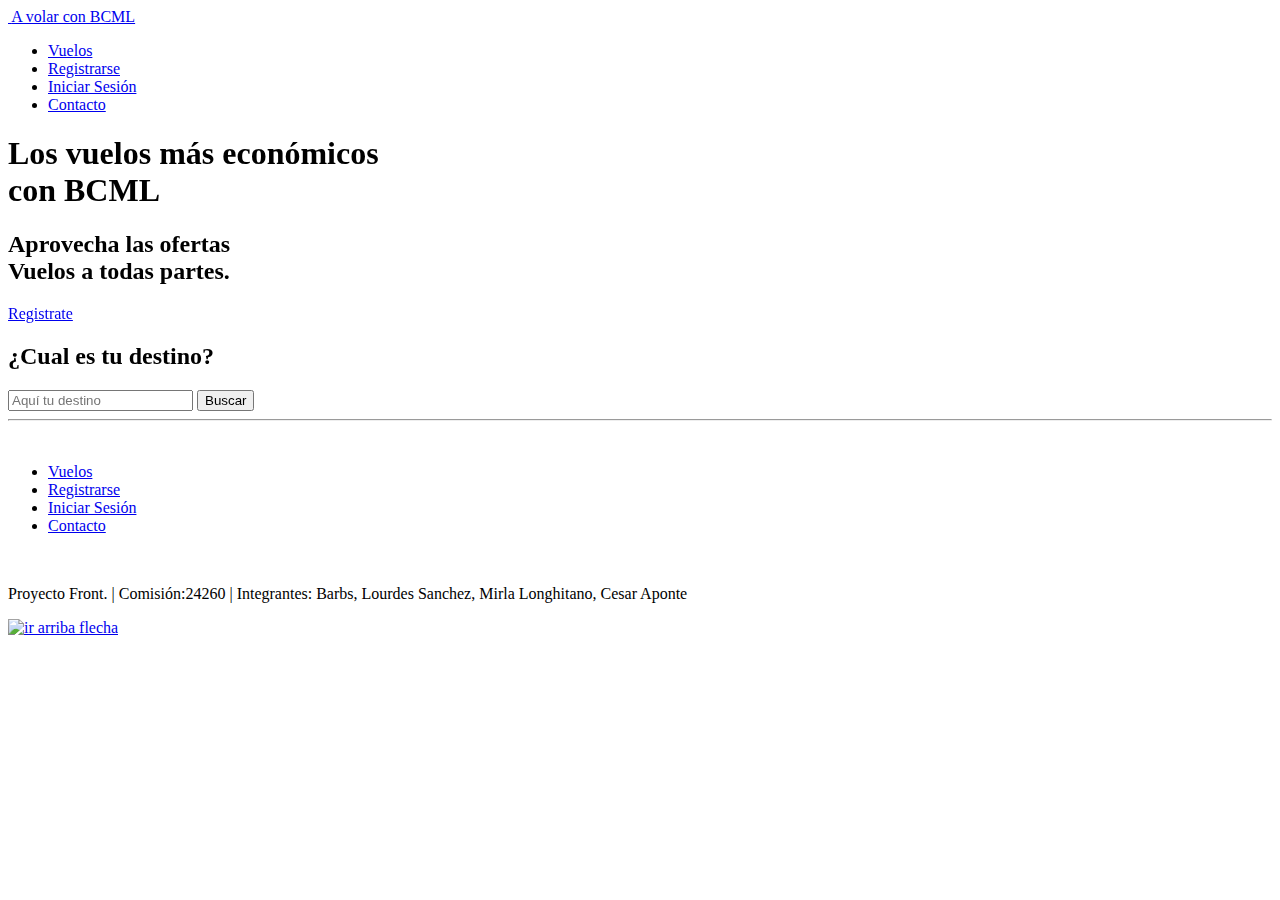
==== index.html @ cca3f727 "Add files via upload" ====
<!DOCTYPE html>
<html lang="es">
<head>
    <meta charset="UTF-8">
    <meta name="viewport" content="width=device-width, initial-scale=1.0">
    <title>A volar con BCML</title>
    <link rel="stylesheet" href="https://unpkg.com/aos@next/dist/aos.css">
    <link rel="stylesheet" href="./css/estilos.css">
    <script src="https://kit.fontawesome.com/f7fb471b65.js" crossorigin="anonymous"></script>
    <link href="https://fonts.googleapis.com/css2?family=Nunito:ital,wght@0,200;0,300;0,400;0,500;0,600;0,700;0,800;1,300&display=swap" rel="stylesheet">
    <link rel="shortcut icon" href="favicon.ico" type="image/x-icon">
</head>
<body>
    <header class="header">
        <nav class="navegacion">
            <a class="anclaLogo" href="#">
                <img src="./img/favicon.ico" alt="">
                <span>A volar con BCML</span>
            </a>
            <ul class="listaNav">
                <li class="listaItem"><a class="linkNav" href="avolar.html">Vuelos</a></li>
                <li class="listaItem"><a class="linkNav" href="registro.html">Registrarse</a></li>
                <li class="listaItem"><a class="linkNav" href="inicio.html">Iniciar Sesión</a></li>
                <li class="listaItem"><a class="linkNav" href="contacto.html">Contacto</a></li>
            </ul>
        </nav>
    </header>
    <main id="main" class="main">
        <section data-aos="zoom-in"  data-aos-duration="1000" class="sectionPrincipal">
            <h1 class="tituloPrincipal">Los vuelos más económicos <br> con BCML</h1>
            <h2 class="subtituloPrincipal">Aprovecha las ofertas <br> Vuelos a todas partes.</h2>
            <a class="botonRegistrarse" href="registrarse.html">Registrate</a>
        </section>
        <section data-aos="fade-up" data-aos-offset="300" data-aos-delay="50" data-aos-duration="1000" class="busca">
            <h2 class="tituloDestino">¿Cual es tu destino?</h2>
            <form class="busca buscaoft" action="#">
                <input class="botonBusca" type="text" placeholder="Aquí tu destino"/>
                <input class="botonBusca" type="submit" value="Buscar">
            </form>
        </section>
        <hr>
    </main>
    <footer class="footer">
        <nav class="navegacion">
            <br>
            <ul class="listaNav">
                <li class="listaItem"><a class="linkNav" href="avolar.html">Vuelos</a></li>
                <li class="listaItem"><a class="linkNav" href="registrarse.html">Registrarse</a></li>
                <li class="listaItem"><a class="linkNav" href="/inicio.html">Iniciar Sesión</a></li>
                <li class="listaItem"><a class="linkNav" href="contacto.html">Contacto</a></li>
            </ul>
            <br>
            <p>Proyecto Front. | Comisión:24260 | Integrantes: Barbs, Lourdes Sanchez, Mirla Longhitano, Cesar Aponte</p>
        </nav>
        <a href="#main" class="flechaArriba">
            <img src="./img/flecha-hacia-arriba.png" alt="ir arriba flecha">
        </a>
    </footer>
    <script src="https://unpkg.com/aos@next/dist/aos.js"></script>
    <script>
    AOS.init();
    </script>
</body>
</html>
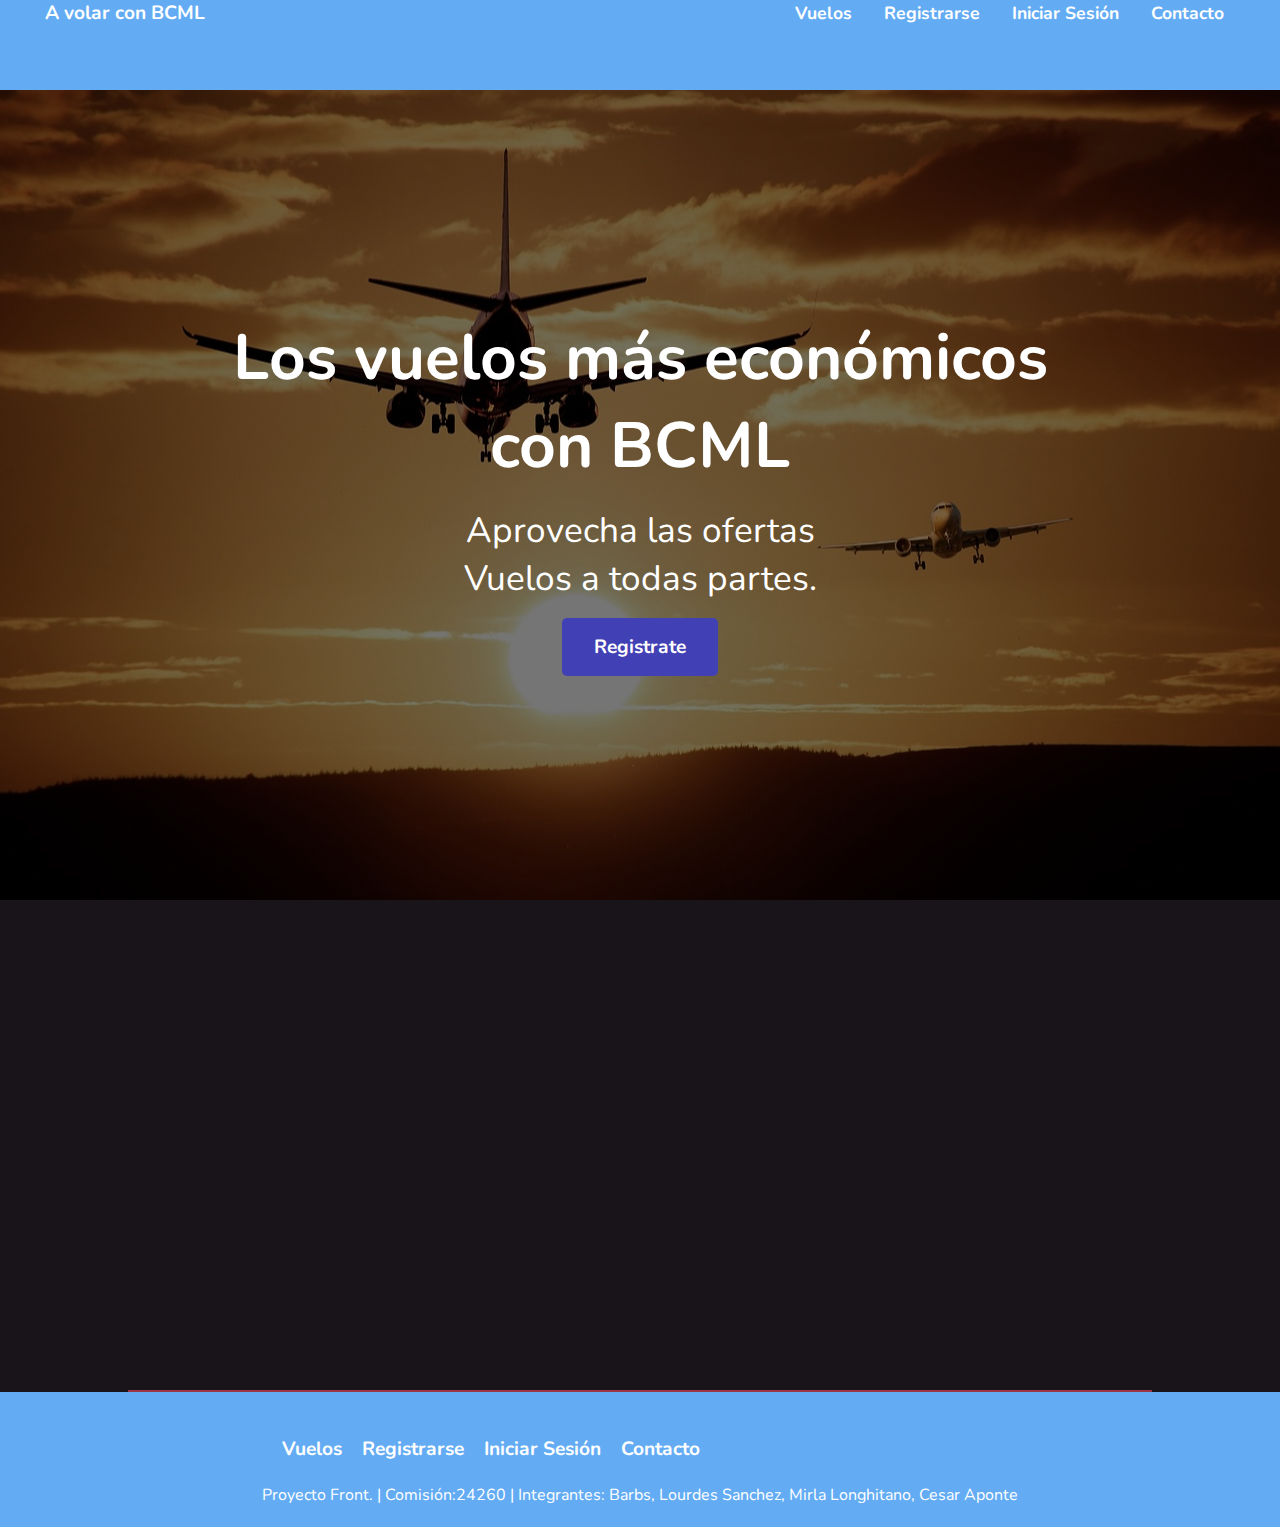
==== commit 2b44e900: "Update index.html" ====
--- a/index.html
+++ b/index.html
@@ -18,7 +18,7 @@
                 <span>A volar con BCML</span>
             </a>
             <ul class="listaNav">
-                <li class="listaItem"><a class="linkNav" href="avolar.html">Vuelos</a></li>
+                <li class="listaItem"><a class="linkNav" href="vuelos.html">Vuelos</a></li>
                 <li class="listaItem"><a class="linkNav" href="registro.html">Registrarse</a></li>
                 <li class="listaItem"><a class="linkNav" href="inicio.html">Iniciar Sesión</a></li>
                 <li class="listaItem"><a class="linkNav" href="contacto.html">Contacto</a></li>
@@ -61,4 +61,4 @@
     AOS.init();
     </script>
 </body>
-</html>+</html>
--- a/css/estilos.css
+++ b/css/estilos.css
@@ -0,0 +1,696 @@
+*{
+    margin: 0;
+    padding: 0;
+    box-sizing: border-box;
+    font-family: 'Nunito', sans-serif;
+}
+@keyframes tilt-n-move-shaking {
+    0% { transform: translate(0, 0) rotate(0deg); }
+    25% { transform: translate(5px, 5px) rotate(5deg); }
+    50% { transform: translate(0, 0) rotate(0eg); }
+    75% { transform: translate(-5px, 5px) rotate(-5deg); }
+    100% { transform: translate(0, 0) rotate(0deg); }
+}
+/* width */
+::-webkit-scrollbar {
+    width: 10px;
+}
+  
+/* Track */
+::-webkit-scrollbar-track {
+    background: rgb(23, 23, 23);
+}
+   
+/* Handle */
+::-webkit-scrollbar-thumb {
+    background: #9f3647;
+}
+  
+/* Handle on hover */
+::-webkit-scrollbar-thumb:hover {
+    background:#63acf4;
+}
+body{
+    background-color: #181419;
+    color:white; 
+     /* scrollbar-color: #9f3647  #181419; /*nuevo
+     scrollbar-width: thin;*/
+}
+.clase {
+    background-color: #63acf4;
+    padding: 10px;
+    border-radius: 30%;
+    color: #181419;
+    width: 25%;
+}
+/* para PC*/
+.header{
+    background-color:#63acf4;
+    color:#ffffff;
+    height: 10vh;
+    position:sticky;
+    top: 0;
+    z-index:10;
+    .navegacion{
+        display: flex;
+        justify-content: space-between;
+        align-items: center;
+        margin-left:40px;
+        margin-right: 40px;
+        padding: 1 rem 0;
+        .anclaLogo{
+            text-decoration: none;
+            color: #ffffff;
+            font-weight: 700;
+            font-size: 1.2rem;
+            /*animacion hover*/
+            &:hover{
+                animation: tilt-n-move-shaking 0.80s infinite;
+            }
+        }
+        .listaNav{
+            list-style: none;
+            display: flex;
+            .listaItem{
+                .linkNav{
+                    text-decoration: none;
+                    color:#ffffff;
+                    font-weight: 700;
+                    font-size: 1.1rem;
+                    padding: 0.5rem 1rem;
+                    /* Agregar efecto de botón presionado */
+                    transition: transform 0.3s, box-shadow 0.3s;
+                    &:hover {
+                        transform: scale(0.95);
+                        box-shadow: 0 0 10px rgba(0, 0, 0, 0.3);
+                        border-radius: 5px;
+                    }
+                }
+                .linkNav.iniciarSesion{
+                    background-color: #181419;
+                    color: white;
+                    
+                    border-radius: 5px;
+                     /* Agregar efecto de botón presionado */
+                     transition: transform 0.3s, box-shadow 0.3s;
+                     &:hover {
+                         background-color: #4376be;
+                        /* transform: scale(0.95);
+                         box-shadow: 0 0 10px rgba(0, 0, 0, 0.3);*/
+                     }
+                }
+            }
+           
+        }
+    }
+   
+}
+/*ESTILOS PARA HEADER MOBILE Y TABLET*/
+
+@media (max-width: 768px) {
+    .header{
+        height: initial;
+        .navegacion{
+            margin-left:10px;
+            margin-right: 10px;
+            flex-direction: column;
+            row-gap: 20px;
+            .anclaLogo{
+                font-size: 1.2rem;
+                font-weight:700;
+            }
+            .listaNav{
+               
+                padding:initial;
+                .listaItem{
+                    .linkNav{
+                        font-weight: 400;
+                        margin-right: initial;
+                        font-size: 1rem;
+                        padding: 0.2rem;
+                        
+                    }
+                  
+                }
+            }
+        }
+    }
+}
+/*ESTILOS PARA MAIN ESCRITORIO*/
+.main{
+    .sectionPrincipal{
+        color:white;
+        background:linear-gradient(to right top, #0000008a, #0000008a), url(../img/principal.jpg);
+        background-size: cover;
+        background-position: center;
+        height: 90vh;
+        display: flex;
+        flex-direction: column;
+        justify-content: center;
+        align-items: center;
+        text-align: center;
+        .tituloPrincipal{
+            font-size: 4rem;
+            font-weight: 700;
+            margin-bottom: 1rem;
+        }
+        .subtituloPrincipal{
+            font-size: 2.2rem;
+            font-weight: 400;
+            margin-bottom: 1rem;
+        }
+        .botonRegistrarse{
+            background-color:#4240b5;
+            color: #ffffff;
+            padding: 1rem 2rem;
+            border-radius: 5px;
+            font-size: 1.2rem;
+            font-weight: 700;
+            text-decoration: none;
+             /* Agregar efecto de botón presionado */
+             transition: transform 0.3s, box-shadow 0.3s;
+             &:hover {
+                 background-color: #4ea4f0;
+                 transform: scale(0.95);
+                 box-shadow: 0 0 10px rgba(255, 255, 255, 0.3);
+             }
+        }
+    }
+    .busca{
+        background-color: #181419;
+        color:white;
+        height: 50vh;
+        display: flex;
+        flex-direction: column;
+        justify-content: center;
+        align-items: center;
+        
+        .tituloDestino{
+            font-size: 2.5rem;
+            font-weight: 700;
+            margin-bottom: 1rem;
+        }
+        .buscaoft{
+            display: flex;
+            justify-content: center;
+            align-items: center;
+            margin-top: 1rem;
+            .inputBuscador{
+                border: 2px solid white;
+                border-radius: 25px;
+                color: #ffffff;
+                font-size: 1.2rem;
+                height: 50px;
+                margin: 20px 0px;
+                outline: none;
+                padding: 0px 20px;
+                width: 500px;
+            }
+            .botonBusca{
+                background-color:#63acf4;;
+                display: inline-block;
+                color:#ffffff;
+                height: 50px;
+                margin: 20px 10px;
+                padding:0 20px;
+                border-radius: 25px;
+                font-size: 1.2rem;
+                font-weight: 700;
+                border: 2px solid white;
+                text-align: center;
+                 /* Agregar efecto de botón presionado */
+                 transition: transform 0.3s, box-shadow 0.3s;
+                 &:hover {
+                     background-color: #74aff6;
+                     transform: scale(0.95);
+                     box-shadow: 0 0 10px rgba(255, 255, 255, 0.3);
+                 }
+            }
+        }
+       
+    }
+    .boton{
+            border: 1px solid white;
+            box-sizing: content-box;
+            margin-top:50px;
+            margin-left:20px;
+            background-color:#63acf4;
+            color: #ffffff;
+            padding: 1rem 1rem;
+            border-radius: 5px;
+            font-size: 1rem;
+            font-weight: 500;
+            text-decoration: none;
+            margin-bottom:60px;
+             /* Agregar efecto de botón presionado */
+             transition: transform 0.3s, box-shadow 0.3s;
+             &:hover {
+                 background-color: #63acf4;
+                 transform: scale(0.95);
+                 box-shadow: 0 0 10px rgba(255, 255, 255, 0.3);
+             }
+    }
+}
+@media (max-width: 768px) {
+    .main{
+        .sectionPrincipal{
+            height: 60vh;
+            .tituloPrincipal{
+                font-size: 2.5rem;
+            }
+            .subtituloPrincipal{
+                font-size: 1.5rem;
+            }
+            .botonRegistrarse{
+                padding: 0.8rem 1.5rem;
+                font-size: 1rem;
+            }
+        }
+        .busca{
+            height: 30vh;
+            .tituloSection{
+                font-size: 1.6rem;
+            }
+            .buscaoft{
+                .inputBuscador{
+                    font-size: 1rem;
+                    height: 40px;
+                    width: 300px;
+                }
+                .botonBuscador{
+                    height: 40px;
+                    padding:0 15px;
+                    font-size: 1rem;
+                }
+            }
+        }
+        .peliculasTendencia{
+            width: 95%;
+            .tituloSection{
+                font-size: 2rem;
+            }
+            .peliculas{
+                flex-direction: column;
+                justify-content: center;
+                align-items: center;
+              
+                a{
+                    width: 100%;
+                    .pelicula{
+                        width: 100%;
+                        height: 500px;
+                       
+                        .tituloPelicula{
+                            h4 {
+                                font-size: 1rem;
+                            }
+                        }
+                       
+                    }
+                }
+                &:hover{
+                    box-shadow:initial;
+                    transform: scale(0.9);
+                   
+                }
+               
+            }
+            .boton{
+                padding: 0.8rem 0.8rem;
+                font-size: 0.8rem;
+            }
+        }
+        .peliculasAclamadas{
+            .tituloSection{
+                font-size: 2rem;
+            }
+            .aclamadas{
+                .peliculaItem{
+                    width: 150px;
+                    min-width: 150px;
+                    font-size: 15px;
+                    margin-left: 20px;
+                    .imgAclamada{
+                        width: 90%;
+                        height: 90%;
+                    }
+                }
+            }
+        }
+    }
+}
+
+/*ESTILOS ESCRITORIO FOOTER*/
+.footer{
+    background-color:#63acf4;
+    color:#ffffff;
+    height: 15vh;
+    display: flex;
+    justify-content: center;
+    align-items: center;
+    .listaNav{
+        list-style: none;
+        display: flex;
+        align-items: center;
+        .listaItem{
+            margin-left:20px;
+            .linkNav{
+                text-decoration: none;
+                color:#ffffff;
+                font-weight: 700;
+                font-size: 1.2rem;
+            }
+        }
+    }
+    .flechaArriba{
+        position: fixed;
+        bottom: 20px;
+        right: 20px;
+        color: white;
+        cursor: pointer;
+    }
+}
+/*ESTILOS FOOTER CELULAR Y TABLET CHICA*/
+@media (max-width: 768px) {
+    .footer{
+        height: initial;
+        padding-top:15px;
+        padding-bottom: 20px;
+        .listaNav{
+            flex-direction: column;
+           
+            row-gap: 15px;
+            .listaItem{
+                
+                .linkNav{
+                    font-size: 1rem;
+                }
+            }
+        }
+    }
+}
+
+
+
+
+/*ESTILOS ESCRITORIO PARA PAGINA Registrarse */
+.bodyRegistrarse{
+    height: 100vh;
+    background:linear-gradient(to right top, #24242473,#24242473),url("../img/principal.jpg");
+    background-size: cover;
+    background-position: center;
+    .headerRegistrarse{
+        color:#ffffff;
+        height: 8vh;
+        padding:30px;
+        .anclaLogo{
+            text-decoration: none;
+            color: #ffffff;
+            font-weight: 700;
+            font-size: 1.2rem;
+             /*animacion hover*/
+            &:hover{
+                animation: tilt-n-move-shaking 0.25s infinite;
+            }
+        }
+    }
+    .main{
+         /*seccion de registrarse.html*/
+        .seccionRegistrarse{
+            background-color:rgb(42, 42, 42);
+            width: 30%;
+            margin:0 auto;
+            border-radius: 5px;
+            padding: 40px 20px;
+            display: flex;
+            flex-direction:column;
+            justify-content: center;
+            align-items: center;
+            height: 90vh;
+            font-size:1.2rem;
+            .tituloRegistrarse{
+                font-size: 2.5rem;
+                font-weight: 700;
+                margin-bottom: 20px;
+            }
+            /*seleccionar todos los input menos el checkbox*/
+            form{
+                width: 100%;
+                padding:40px;
+                input:not(.check,.boton),select{
+                    width: 100%;
+                    margin-bottom: 20px;
+                    height: 40px;
+                    padding: 0px 20px;
+                    font-size: 1.2rem;
+                    border-radius: 20px;
+                    border: 2px solid #63acf4;
+                    background-color: #333333;
+                    outline: none;
+                    color:white;
+                }
+                .terminos{
+                    font-size: 0.8rem;
+                    display: flex;
+                    align-items: center;
+                    margin-bottom: 20px;
+                    .textoCheck{
+                        margin-left: 10px;
+                    }
+                }
+                .boton{
+                    width: 87%;
+                    box-sizing: content-box;
+                    background-color:#63acf4;
+                    border: 2px solid#63acf4;
+                    color: #ffffff;
+                    padding: 1rem 1rem;
+                    border-radius: 5px;
+                    font-size: 1rem;
+                    font-weight: 500;
+                   
+                }
+                .ayuda{
+                    margin-top:40px;
+                    font-size: 1rem;
+                    text-decoration: none;
+                    color: #787878;
+                    font-weight:400;
+                   
+                }
+            }
+           
+        }
+   
+    }
+}
+
+/*media querys para mobile PAGINA registrarse*/
+@media (max-width: 1200px) {
+    .bodyRegistrarse{
+        .headerRegistrarse{
+            padding:20px;
+            .anclaLogo{
+                font-size: 1rem;
+            }
+        }
+        .main{
+            .seccionRegistrarse{
+                width: 95%;
+                padding: 10px 10px;
+                .tituloRegistrarse{
+                    font-size: 2rem;
+                }
+               form{
+                width: 100%;
+                text-align: center;
+               
+                input:not(.check,.boton),select{
+                    width: 80%;
+                    height: 35px;
+                    font-size: 1rem;
+                }
+                .terminos{
+                    width: 80%;
+                    margin:0 auto;
+                    font-size: 0.7rem;
+                }
+                .boton{
+                    margin-top: 20px;
+                    margin-bottom: 20px;
+                    width: 70%;
+                    padding: 0.8rem 0.8rem;
+                    font-size: 0.8rem;
+                }
+                .ayuda{
+                    text-align: left;
+                    font-size: 0.8rem;
+                }
+               }
+               
+            }
+        }
+    }
+
+}
+
+/*ESTILOS ESCRITORIO Detalle Mario*/
+.mainDetalle{
+    
+    .detalle{
+        padding-top:50px;
+        background:linear-gradient(to right top, #6d6969a7, #6d6969a7),url("../assets/img/mario-bg.jpg");
+        background-size: cover;
+        background-position: center;
+        height: 70vh;
+        .contenedorDetalle{
+            width:75%;
+            margin: 0 auto;
+            display: flex;
+            justify-content: center;
+            align-items: center;
+            column-gap: 60px;
+            img{
+              border-radius: 20px;
+            }
+            .textoDetalle{
+                h1{
+                    font-size: 2.2rem;
+                    font-weight: 700;
+                }
+                h2{
+                    margin-top:20px;
+                }
+                .contenedorCreditos{
+                    margin-top:20px;
+                    display: flex;
+                    justify-content:space-between;
+                }
+            }
+        }
+        
+        
+       
+    }
+    .trailer{
+        padding-top:150px;
+        padding-bottom: 100px;
+        width:75%;
+        margin: 0 auto;
+        display: flex;
+        justify-content: space-between;
+        align-items: center;
+        column-gap: 70px;
+        .contenedorInfo{
+            .redes{
+                margin-bottom: 20px;
+                ul{
+                    list-style: none;
+                    display: flex;
+                    column-gap: 20px;
+                    li{
+                        a{
+                            text-decoration: none;
+                            color: #ffffff;
+                            font-size: 2.5rem;
+                            margin-right: 50px;
+                        }
+                    }
+                  
+                }
+            }
+            .info{
+                table{
+                    width: 100%;
+                    tr{
+                        td{
+                            font-size: 1.2rem;
+                            padding: 10px 0px;
+                        }
+                    }
+                }
+            }
+        }
+    }
+
+}
+/*ESTILOS MOBILE Y TABLETS DETALLE*/
+@media screen and (max-width:1200px){
+    .mainDetalle{
+        .detalle{
+            height: initial;
+            .contenedorDetalle{
+                flex-direction: column;
+                row-gap: 20px;
+                img{
+                    width: 100%;
+                    height: 300px;
+                }
+                .textoDetalle{
+                    h1{
+                        font-size: 1.5rem;
+                    }
+                    h2{
+                        font-size: 1rem;
+                    }
+                    .contenedorCreditos{
+                        flex-direction: column;
+                        row-gap: 10px;
+                    }
+                }
+            }
+        }
+        .trailer{
+            width:95%;
+            padding-top:50px;
+            padding-bottom: 50px;
+            flex-direction: column;
+            row-gap: 20px;
+            .contenedorTrailer{
+                width: 100%;
+                h2{
+                    margin-bottom: 20px;
+                }
+                iframe{
+                    width: 100%;
+                    height: 300px;
+                
+                }
+            }
+            .contenedorInfo{
+                width: 100%;
+                .redes{
+                    width: 100% ;
+                    ul{
+                        width: 100%;
+                        display: flex;
+                        justify-content: space-between;
+                       
+                        li{
+                            a{
+                                font-size: 2rem;
+                                margin-right: 20px;
+                            }
+                        }
+                    }
+                }
+                .info{
+                    table{
+                        tr{
+                            td{
+                                font-size: 1rem;
+                            }
+                        }
+                    }
+                }
+            }
+        }
+    }
+}
+
+hr{
+    border: 1px solid #9f3647;
+    width: 80%;
+    margin: 0 auto;
+    margin-top: 40px;
+}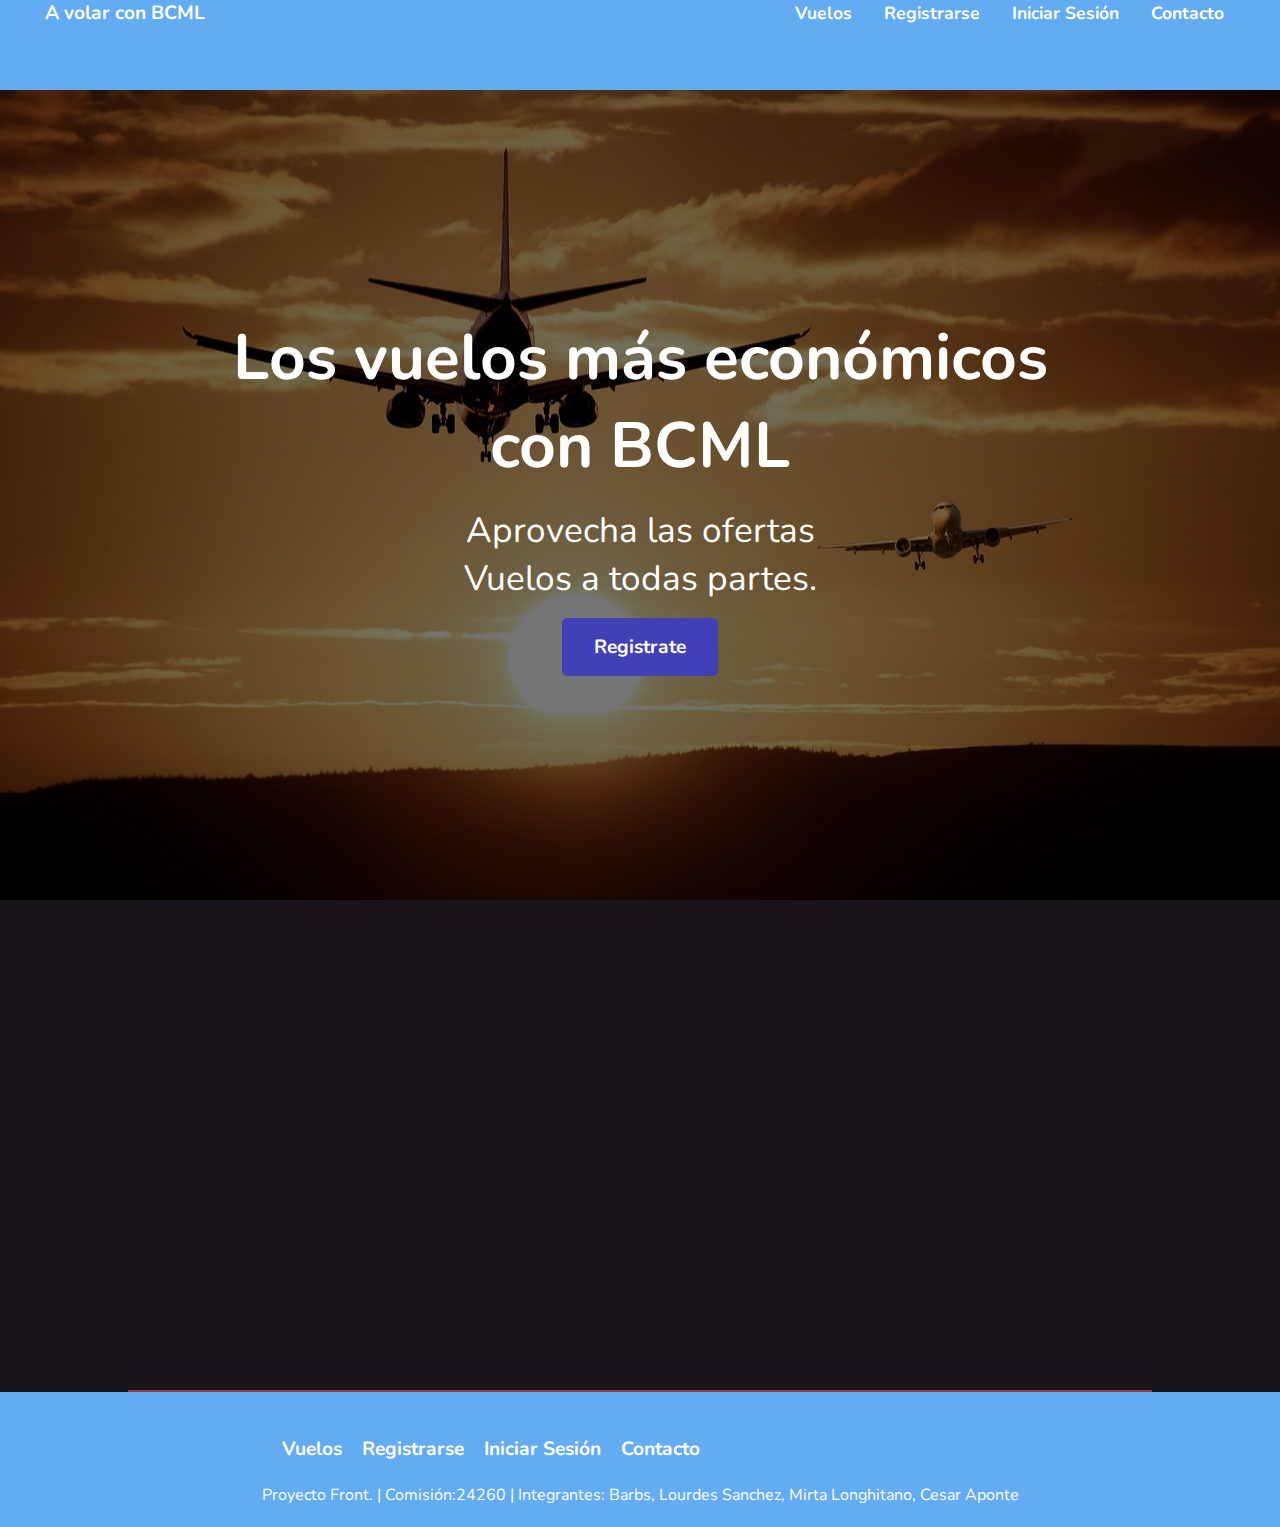
==== commit 882b85fc: "Update index.html" ====
--- a/index.html
+++ b/index.html
@@ -18,7 +18,7 @@
                 <span>A volar con BCML</span>
             </a>
             <ul class="listaNav">
-                <li class="listaItem"><a class="linkNav" href="vuelos.html">Vuelos</a></li>
+                <li class="listaItem"><a class="linkNav" href="avolar.html">Vuelos</a></li>
                 <li class="listaItem"><a class="linkNav" href="registro.html">Registrarse</a></li>
                 <li class="listaItem"><a class="linkNav" href="inicio.html">Iniciar Sesión</a></li>
                 <li class="listaItem"><a class="linkNav" href="contacto.html">Contacto</a></li>
@@ -50,7 +50,7 @@
                 <li class="listaItem"><a class="linkNav" href="contacto.html">Contacto</a></li>
             </ul>
             <br>
-            <p>Proyecto Front. | Comisión:24260 | Integrantes: Barbs, Lourdes Sanchez, Mirla Longhitano, Cesar Aponte</p>
+            <p>Proyecto Front. | Comisión:24260 | Integrantes: Barbs, Lourdes Sanchez, Mirta Longhitano, Cesar Aponte</p>
         </nav>
         <a href="#main" class="flechaArriba">
             <img src="./img/flecha-hacia-arriba.png" alt="ir arriba flecha">
